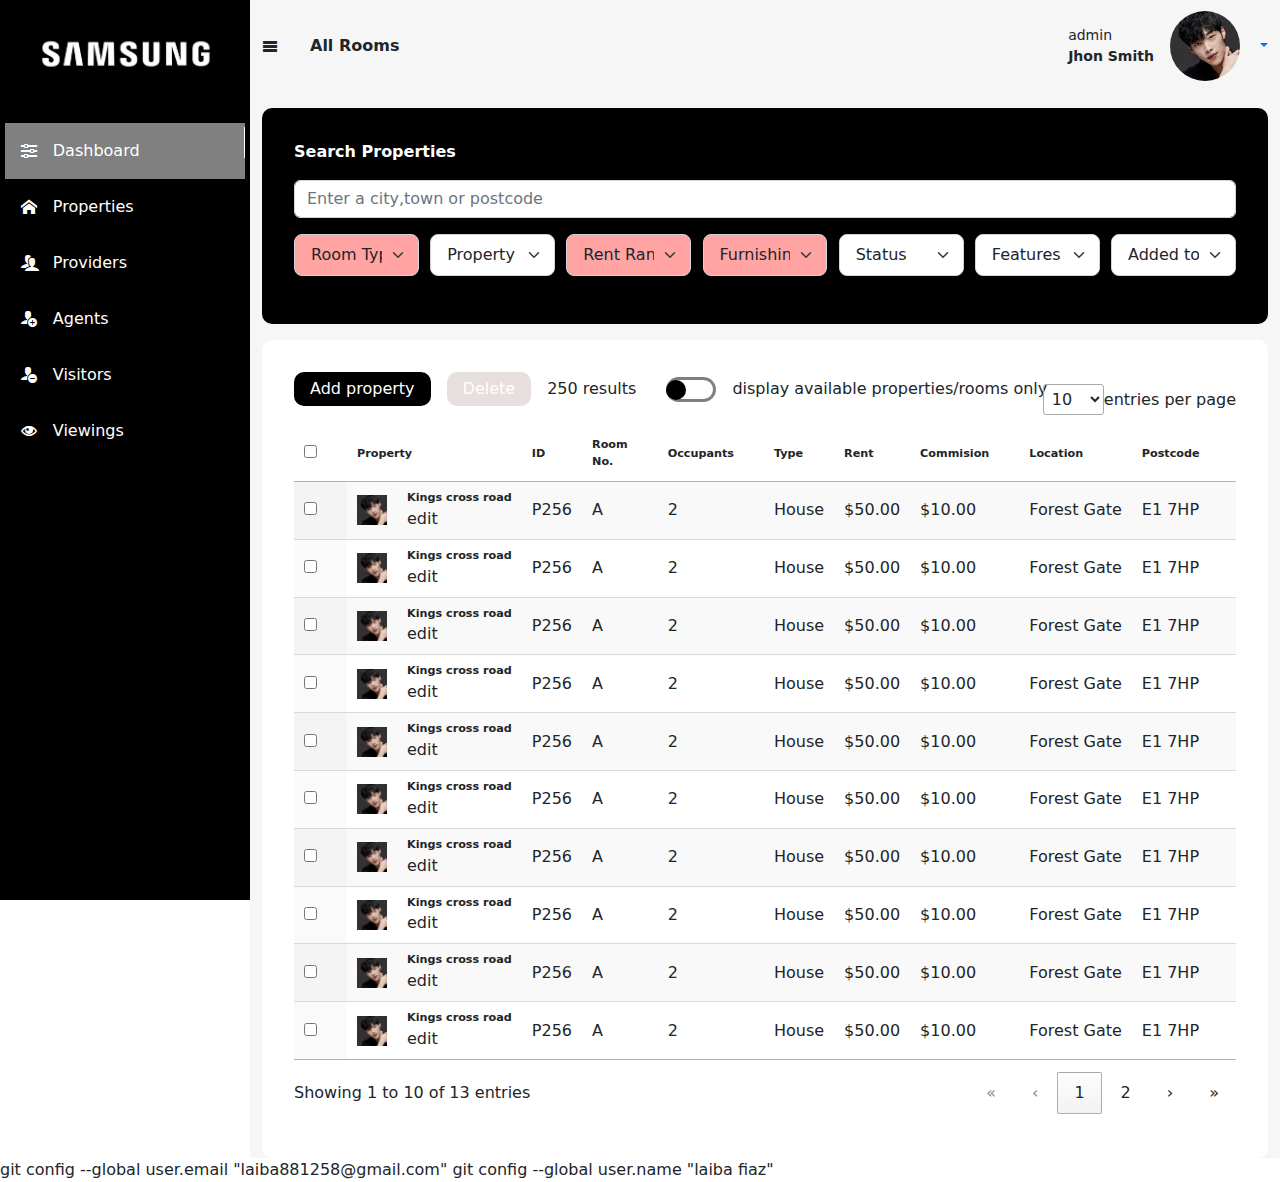
==== index.html @ 7d388dea "dashboard 1" ====
<!doctype html>
<html lang="en">
  <head>
    <meta charset="utf-8">
    <meta name="viewport" content="width=device-width, initial-scale=1">

    <!-- Bootstrap CSS -->
    <link rel="stylesheet" href="assets/css/bootstrap.css">
    <link rel="stylesheet" href="assets/css/datatable.css">
    <link rel="stylesheet" href="assets/css/style.css">
    <link rel="stylesheet" href="assets/css/theme.css">

    <title>Dashboard</title>
  </head>
  <body>
    <div class="main-wrapper">
        <aside class="aside">
            <div class="logo">
                <img src="assets/images/logo.png">
            </div>
            <div class="aside-lis">
                <ul class="navbar-nav">
                    <li class="active nav-item">
                        <a class="nav-link active" aria-current="page" href="#">
                                <i class=" icon-left icon-equalizer"></i>Dashboard
                           </a>
                    </li>
                    <li class="nav-item">
                        <a class="nav-link accordion-button collapsed" aria-current="page" data-bs-toggle="collapse"
                            data-bs-target="#flush-collapseOne" aria-expanded="false" aria-controls="flush-collapseOne"
                            href="#">
                           
                               
                                 <i class="icon-left  icon-home"></i>Properties
                        </a>
                        <div class="accordion accordion-flush" id="accordionFlushExample">
                            <div id="flush-collapseOne" class="accordion-collapse collapse"
                                aria-labelledby="flush-headingOne" data-bs-parent="#accordionFlushExample">
                                <ul class="nav flex-column">
                                    <li class="nav-item">
                                        <a class="nav-link" href="#">Nested Item 1</a>
                                    </li>
                                    <li class="nav-item">
                                        <a class="nav-link" href="#">Nested Item 2</a>
                                    </li>
                                    <li class="nav-item">
                                        <a class="nav-link" href="#">Nested Item 3</a>
                                    </li>
                                </ul>
                            </div>
                        </div>
                    </li>
                    <li class=" nav-item">
                        <a class="nav-link active" aria-current="page" href="#">
                                <i class=" icon-left icon-users"></i>Providers
                           </a>
                    </li>
                    <li class=" nav-item">
                        <a class="nav-link " aria-current="page" href="#">
                                <i class=" icon-left icon-user-plus"></i>Agents
                           </a>
                    </li>
                    <li class=" nav-item">
                        <a class="nav-link " aria-current="page" href="#">
                                <i class=" icon-left icon-user-minus"></i>Visitors
                           </a>
                    </li>
                    <li class=" nav-item">
                        <a class="nav-link " aria-current="page" href="#">
                                <i class=" icon-left icon-eye"></i>Viewings
                           </a>
                    </li>


            </div>

        </aside>
        <div class="aside-content-wrapper">
            <div class="container">
                <div class="aside-content-inner">
                    <div class="top-row">
                        <div class="top-left">
                            <i class="icon-menu toggler"></i>
                            <strong>All Rooms</strong>
                        </div>
                        <div class="top-right">
                            <small>admin<strong>Jhon Smith</strong></small>
                            <img src="assets/images/profile.webp">
                            <div class="dropdown">
                                <a class=" dropdown-toggle" href="#" role="button" data-bs-toggle="dropdown"
                                    aria-expanded="false">
                                </a>
                                <ul class="dropdown-menu">
                                    <li><a class="dropdown-item" href="#">Profile</a></li>
                                    <li><a class="dropdown-item" href="#">Log out</a></li>
                                </ul>
                            </div>
                        </div>
                    </div>
                    <div class="form-section">
                        <strong>search properties</strong>
                        <form>
                            <div class="mb-3">
                                <input type="search" class="form-control" id="exampleFormControlInput1"
                                    placeholder="Enter a city,town or postcode">
                            </div>
                            <div class="multiple-options">
                                <select class="form-select form-select-lg mb-3 pink-clr"
                                    aria-label=".form-select-lg example">
                                    <option selected>Room Type</option>
                                    <option value="1">One</option>
                                    <option value="2">Two</option>
                                    <option value="3">Three</option>
                                </select>
                                <select class="form-select form-select-lg mb-3" aria-label=".form-select-lg example">
                                    <option selected>Property Size</option>
                                    <option value="1">One</option>
                                    <option value="2">Two</option>
                                    <option value="3">Three</option>
                                </select>
                                <select class="form-select form-select-lg mb-3 pink-clr"
                                    aria-label=".form-select-lg example">
                                    <option selected>Rent Range</option>
                                    <option value="1">One</option>
                                    <option value="2">Two</option>
                                    <option value="3">Three</option>
                                </select>
                                <select class="form-select form-select-lg mb-3 pink-clr"
                                    aria-label=".form-select-lg example">
                                    <option selected>Furnishing</option>
                                    <option value="1">One</option>
                                    <option value="2">Two</option>
                                    <option value="3">Three</option>
                                </select>
                                <select class="form-select form-select-lg mb-3" aria-label=".form-select-lg example">
                                    <option selected>Status</option>
                                    <option value="1">One</option>
                                    <option value="2">Two</option>
                                    <option value="3">Three</option>
                                </select>
                                <select class="form-select form-select-lg mb-3" aria-label=".form-select-lg example">
                                    <option selected>Features</option>
                                    <option value="1">One</option>
                                    <option value="2">Two</option>
                                    <option value="3">Three</option>
                                </select>
                                <select class="form-select form-select-lg mb-3" aria-label=".form-select-lg example">
                                    <option selected>Added to site</option>
                                    <option value="1">One</option>
                                    <option value="2">Two</option>
                                    <option value="3">Three</option>
                                </select>
                            </div>
                        </form>
                    </div><!-- /.form-section -->
                    <div class="table-section">
                        <div class="table-top-strip">
                            <div class="table-top-strip-left">
                                <button class="common-btn black">Add property</button>
                                <button class="common-btn grey">Delete</button>
                                <span>250 results</span>
                            </div>
                            <div class="table-top-strip-right">
                                <span class="indicator">display available properties/rooms only</span>
                            </div>
                        </div>
                        <div class="table-responsive">
                            <table id="myTable" class="display">
                                <thead>
                                    <tr>
                                        <th><input type="checkbox" id="checkAll" /></th>
                                        <th colspan="2">Property</th>
                                        <th>ID</th>
                                        <th>Room No.</th>
                                        <th>Occupants</th>
                                        <th>Type</th>
                                        <th>Rent</th>
                                        <th>Commision</th>
                                        <th>Location</th>
                                        <th>Postcode</th>
                                        <th>Provider</th>
                                        <th>Status</th>
                                    </tr>
                                </thead>
                                <tbody>
                                    <tr>
                                        <td>
                                            <input type="checkbox" id="checkAll" />
                                        </td>
                                        <td class="client-img">
                                            <img src="assets/images/profile.webp">
                                        </td>
                                        <td><span><strong>Kings cross road</strong>edit</span></td>
                                        <td>P256</td>
                                        <td>A</td>
                                        <td>2</td>
                                        <td>House</td>
                                        <td>$50.00</td>
                                        <td>$10.00</td>
                                        <td>Forest Gate</td>
                                        <td>E1 7HP</td>
                                        <td>PRV0121</td>
                                        <td><button class="common-btn available">Active</button></td>
                                    </tr>
                                    <tr>
                                        <td>
                                            <input type="checkbox" id="checkAll" />
                                        </td>
                                        <td class="client-img">
                                            <img src="assets/images/profile.webp">
    
                                        </td>
                                        <td> <span><strong>Kings cross road</strong>edit</span></td>
                                        <td>P256</td>
                                        <td>A</td>
                                        <td>2</td>
                                        <td>House</td>
                                        <td>$50.00</td>
                                        <td>$10.00</td>
                                        <td>Forest Gate</td>
                                        <td>E1 7HP</td>
                                        <td>PRV0121</td>
                                        <td><button class="common-btn left">Active</button></td>
                                    </tr>
                                    <tr>
                                        <td>
                                            <input type="checkbox" id="checkAll" />
                                        </td>
                                        <td class="client-img">
                                            <img src="assets/images/profile.webp">
                                        </td>
                                        <td> <span><strong>Kings cross road</strong>edit</span>
                                        </td>
                                        <td>P256</td>
                                        <td>A</td>
                                        <td>2</td>
                                        <td>House</td>
                                        <td>$50.00</td>
                                        <td>$10.00</td>
                                        <td>Forest Gate</td>
                                        <td>E1 7HP</td>
                                        <td>PRV0121</td>
                                        <td><button class="common-btn available">Active</button></td>
                                    </tr>
                                    <tr>
                                        <td>
                                            <input type="checkbox" id="checkAll" />
                                        </td>
                                        <td class="client-img">
                                            <img src="assets/images/profile.webp">
                                        </td>
                                        <td> <span><strong>Kings cross road</strong>edit</span>
                                        </td>
                                        <td>P256</td>
                                        <td>A</td>
                                        <td>2</td>
                                        <td>House</td>
                                        <td>$50.00</td>
                                        <td>$10.00</td>
                                        <td>Forest Gate</td>
                                        <td>E1 7HP</td>
                                        <td>PRV0121</td>
                                        <td><button class="common-btn left">Active</button></td>
                                    </tr>
                                    <tr>
                                        <td>
                                            <input type="checkbox" id="checkAll" />
                                        </td>
                                        <td class="client-img">
                                            <img src="assets/images/profile.webp">
                                        </td>
                                        <td> <span><strong>Kings cross road</strong>edit</span>
                                        </td>
                                        <td>P256</td>
                                        <td>A</td>
                                        <td>2</td>
                                        <td>House</td>
                                        <td>$50.00</td>
                                        <td>$10.00</td>
                                        <td>Forest Gate</td>
                                        <td>E1 7HP</td>
                                        <td>PRV0121</td>
                                        <td><button class="common-btn left">Active</button></td>
                                    </tr>
                                    <tr>
                                        <td>
                                            <input type="checkbox" id="checkAll" />
                                        </td>
                                        <td class="client-img">
                                            <img src="assets/images/profile.webp">
                                        </td>
                                        <td> <span><strong>Kings cross road</strong>edit</span>
                                        </td>
                                        <td>P256</td>
                                        <td>A</td>
                                        <td>2</td>
                                        <td>House</td>
                                        <td>$50.00</td>
                                        <td>$10.00</td>
                                        <td>Forest Gate</td>
                                        <td>E1 7HP</td>
                                        <td>PRV0121</td>
                                        <td><button class="common-btn available">Active</button></td>
                                    </tr>
                                    <tr>
                                        <td>
                                            <input type="checkbox" id="checkAll" />
                                        </td>
                                        <td class="client-img">
                                            <img src="assets/images/profile.webp">
                                        </td>
                                        <td> <span><strong>Kings cross road</strong>edit</span>
                                        </td>
                                        <td>P256</td>
                                        <td>A</td>
                                        <td>2</td>
                                        <td>House</td>
                                        <td>$50.00</td>
                                        <td>$10.00</td>
                                        <td>Forest Gate</td>
                                        <td>E1 7HP</td>
                                        <td>PRV0121</td>
                                        <td><button class="common-btn left">Active</button></td>
                                    </tr>
                                    <tr>
                                        <td>
                                            <input type="checkbox" id="checkAll" />
                                        </td>
                                        <td class="client-img">
                                            <img src="assets/images/profile.webp">
                                        </td>
                                        <td> <span><strong>Kings cross road</strong>edit</span>
                                        </td>
                                        <td>P256</td>
                                        <td>A</td>
                                        <td>2</td>
                                        <td>House</td>
                                        <td>$50.00</td>
                                        <td>$10.00</td>
                                        <td>Forest Gate</td>
                                        <td>E1 7HP</td>
                                        <td>PRV0121</td>
                                        <td><button class="left common-btn">Active</button></td>
                                    </tr>
                                    <tr>
                                        <td>
                                            <input type="checkbox" id="checkAll" />
                                        </td>
                                        <td class="client-img">
                                            <img src="assets/images/profile.webp">
                                        </td>
                                        <td> <span><strong>Kings cross road</strong>edit</span>
                                        </td>
                                        <td>P256</td>
                                        <td>A</td>
                                        <td>2</td>
                                        <td>House</td>
                                        <td>$50.00</td>
                                        <td>$10.00</td>
                                        <td>Forest Gate</td>
                                        <td>E1 7HP</td>
                                        <td>PRV0121</td>
                                        <td><button class="left common-btn">Active</button></td>
                                    </tr>
                                    <tr>
                                        <td>
                                            <input type="checkbox" id="checkAll" />
                                        </td>
                                        <td class="client-img">
                                            <img src="assets/images/profile.webp">
                                        </td>
                                        <td> <span><strong>Kings cross road</strong>edit</span>
                                        </td>
                                        <td>P256</td>
                                        <td>A</td>
                                        <td>2</td>
                                        <td>House</td>
                                        <td>$50.00</td>
                                        <td>$10.00</td>
                                        <td>Forest Gate</td>
                                        <td>E1 7HP</td>
                                        <td>PRV0121</td>
                                        <td><button class="left common-btn">Active</button></td>
                                    </tr>
                                    <tr>
                                        <td>
                                            <input type="checkbox" id="checkAll" />
                                        </td>
                                        <td class="client-img">
                                            <img src="assets/images/profile.webp">
                                        </td>
                                        <td> <span><strong>Kings cross road</strong>edit</span>
                                        </td>
                                        <td>P256</td>
                                        <td>A</td>
                                        <td>2</td>
                                        <td>House</td>
                                        <td>$50.00</td>
                                        <td>$10.00</td>
                                        <td>Forest Gate</td>
                                        <td>E1 7HP</td>
                                        <td>PRV0121</td>
                                        <td><button class="left common-btn">Active</button></td>
                                    </tr>
                                    <tr>
                                        <td>
                                            <input type="checkbox" id="checkAll" />
                                        </td>
                                        <td class="client-img">
                                            <img src="assets/images/profile.webp">
                                        </td>
                                        <td> <span><strong>Kings cross road</strong>edit</span>
                                        </td>
                                        <td>P256</td>
                                        <td>A</td>
                                        <td>2</td>
                                        <td>House</td>
                                        <td>$50.00</td>
                                        <td>$10.00</td>
                                        <td>Forest Gate</td>
                                        <td>E1 7HP</td>
                                        <td>PRV0121</td>
                                        <td><button class="left common-btn">Active</button></td>
                                    </tr>
                                    <tr>
                                        <td>
                                            <input type="checkbox" id="checkAll" />
                                        </td>
                                        <td class="client-img">
                                            <img src="assets/images/profile.webp">
                                        </td>
                                        <td> <span><strong>Kings cross road</strong>edit</span>
                                        </td>
                                        <td>P256</td>
                                        <td>A</td>
                                        <td>2</td>
                                        <td>House</td>
                                        <td>$50.00</td>
                                        <td>$10.00</td>
                                        <td>Forest Gate</td>
                                        <td>E1 7HP</td>
                                        <td>PRV0121</td>
                                        <td><button class="left common-btn">Active</button></td>
                                    </tr>
                                </tbody>
                            </table>
                        </div>

                    </div>




                </div><!-- /.aside-content-inner -->
          
        </div><!-- /.aside-content-wrapper -->

    </div><!-- /.main-wrapper -->
    
    <script src="assets/js/jquery.js"></script>
    <script src="assets/js/bootstrap.js"></script>
    <script src="assets/js/datatable.js"></script>
    <script src="assets/js/script.js"></script>
  </body>
</html>

git config --global user.email "laiba881258@gmail.com"
git config --global user.name "laiba fiaz"
---- assets/css/datatable.css ----
@charset "UTF-8";
:root {
  --dt-row-selected: 13, 110, 253;
  --dt-row-selected-text: 255, 255, 255;
  --dt-row-selected-link: 9, 10, 11;
  --dt-row-stripe: 0, 0, 0;
  --dt-row-hover: 0, 0, 0;
  --dt-column-ordering: 0, 0, 0;
  --dt-html-background: white;
}
:root.dark {
  --dt-html-background: rgb(33, 37, 41);
}

table.dataTable td.dt-control {
  text-align: center;
  cursor: pointer;
}
table.dataTable td.dt-control:before {
  display: inline-block;
  box-sizing: border-box;
  content: "";
  border-top: 5px solid transparent;
  border-left: 10px solid rgba(0, 0, 0, 0.5);
  border-bottom: 5px solid transparent;
  border-right: 0px solid transparent;
}
table.dataTable tr.dt-hasChild td.dt-control:before {
  border-top: 10px solid rgba(0, 0, 0, 0.5);
  border-left: 5px solid transparent;
  border-bottom: 0px solid transparent;
  border-right: 5px solid transparent;
}
table.dataTable tfoot:empty {
  display: none;
}

html.dark table.dataTable td.dt-control:before,
:root[data-bs-theme=dark] table.dataTable td.dt-control:before,
:root[data-theme=dark] table.dataTable td.dt-control:before {
  border-left-color: rgba(255, 255, 255, 0.5);
}
html.dark table.dataTable tr.dt-hasChild td.dt-control:before,
:root[data-bs-theme=dark] table.dataTable tr.dt-hasChild td.dt-control:before,
:root[data-theme=dark] table.dataTable tr.dt-hasChild td.dt-control:before {
  border-top-color: rgba(255, 255, 255, 0.5);
  border-left-color: transparent;
}

div.dt-scroll {
  width: 100%;
}

div.dt-scroll-body thead tr,
div.dt-scroll-body tfoot tr {
  height: 0;
}
div.dt-scroll-body thead tr th, div.dt-scroll-body thead tr td,
div.dt-scroll-body tfoot tr th,
div.dt-scroll-body tfoot tr td {
  height: 0 !important;
  padding-top: 0px !important;
  padding-bottom: 0px !important;
  border-top-width: 0px !important;
  border-bottom-width: 0px !important;
}
div.dt-scroll-body thead tr th div.dt-scroll-sizing, div.dt-scroll-body thead tr td div.dt-scroll-sizing,
div.dt-scroll-body tfoot tr th div.dt-scroll-sizing,
div.dt-scroll-body tfoot tr td div.dt-scroll-sizing {
  height: 0 !important;
  overflow: hidden !important;
}

table.dataTable thead > tr > th:active,
table.dataTable thead > tr > td:active {
  outline: none;
}
table.dataTable thead > tr > th.dt-orderable-asc span.dt-column-order:before, table.dataTable thead > tr > th.dt-ordering-asc span.dt-column-order:before,
table.dataTable thead > tr > td.dt-orderable-asc span.dt-column-order:before,
table.dataTable thead > tr > td.dt-ordering-asc span.dt-column-order:before {
  position: absolute;
  display: block;
  bottom: 50%;
  content: "▲";
  content: "▲"/"";
}
table.dataTable thead > tr > th.dt-orderable-desc span.dt-column-order:after, table.dataTable thead > tr > th.dt-ordering-desc span.dt-column-order:after,
table.dataTable thead > tr > td.dt-orderable-desc span.dt-column-order:after,
table.dataTable thead > tr > td.dt-ordering-desc span.dt-column-order:after {
  position: absolute;
  display: block;
  top: 50%;
  content: "▼";
  content: "▼"/"";
}
table.dataTable thead > tr > th.dt-orderable-asc, table.dataTable thead > tr > th.dt-orderable-desc, table.dataTable thead > tr > th.dt-ordering-asc, table.dataTable thead > tr > th.dt-ordering-desc,
table.dataTable thead > tr > td.dt-orderable-asc,
table.dataTable thead > tr > td.dt-orderable-desc,
table.dataTable thead > tr > td.dt-ordering-asc,
table.dataTable thead > tr > td.dt-ordering-desc {
  position: relative;
  padding-right: 30px;
}
table.dataTable thead > tr > th.dt-orderable-asc span.dt-column-order, table.dataTable thead > tr > th.dt-orderable-desc span.dt-column-order, table.dataTable thead > tr > th.dt-ordering-asc span.dt-column-order, table.dataTable thead > tr > th.dt-ordering-desc span.dt-column-order,
table.dataTable thead > tr > td.dt-orderable-asc span.dt-column-order,
table.dataTable thead > tr > td.dt-orderable-desc span.dt-column-order,
table.dataTable thead > tr > td.dt-ordering-asc span.dt-column-order,
table.dataTable thead > tr > td.dt-ordering-desc span.dt-column-order {
  position: absolute;
  right: 12px;
  top: 0;
  bottom: 0;
  width: 12px;
}
table.dataTable thead > tr > th.dt-orderable-asc span.dt-column-order:before, table.dataTable thead > tr > th.dt-orderable-asc span.dt-column-order:after, table.dataTable thead > tr > th.dt-orderable-desc span.dt-column-order:before, table.dataTable thead > tr > th.dt-orderable-desc span.dt-column-order:after, table.dataTable thead > tr > th.dt-ordering-asc span.dt-column-order:before, table.dataTable thead > tr > th.dt-ordering-asc span.dt-column-order:after, table.dataTable thead > tr > th.dt-ordering-desc span.dt-column-order:before, table.dataTable thead > tr > th.dt-ordering-desc span.dt-column-order:after,
table.dataTable thead > tr > td.dt-orderable-asc span.dt-column-order:before,
table.dataTable thead > tr > td.dt-orderable-asc span.dt-column-order:after,
table.dataTable thead > tr > td.dt-orderable-desc span.dt-column-order:before,
table.dataTable thead > tr > td.dt-orderable-desc span.dt-column-order:after,
table.dataTable thead > tr > td.dt-ordering-asc span.dt-column-order:before,
table.dataTable thead > tr > td.dt-ordering-asc span.dt-column-order:after,
table.dataTable thead > tr > td.dt-ordering-desc span.dt-column-order:before,
table.dataTable thead > tr > td.dt-ordering-desc span.dt-column-order:after {
  left: 0;
  opacity: 0.125;
  line-height: 9px;
  font-size: 0.8em;
}
table.dataTable thead > tr > th.dt-orderable-asc, table.dataTable thead > tr > th.dt-orderable-desc,
table.dataTable thead > tr > td.dt-orderable-asc,
table.dataTable thead > tr > td.dt-orderable-desc {
  cursor: pointer;
}
table.dataTable thead > tr > th.dt-orderable-asc:hover, table.dataTable thead > tr > th.dt-orderable-desc:hover,
table.dataTable thead > tr > td.dt-orderable-asc:hover,
table.dataTable thead > tr > td.dt-orderable-desc:hover {
  outline: 2px solid rgba(0, 0, 0, 0.05);
  outline-offset: -2px;
}
table.dataTable thead > tr > th.dt-ordering-asc span.dt-column-order:before, table.dataTable thead > tr > th.dt-ordering-desc span.dt-column-order:after,
table.dataTable thead > tr > td.dt-ordering-asc span.dt-column-order:before,
table.dataTable thead > tr > td.dt-ordering-desc span.dt-column-order:after {
  opacity: 0.6;
}
table.dataTable thead > tr > th.sorting_desc_disabled span.dt-column-order:after, table.dataTable thead > tr > th.sorting_asc_disabled span.dt-column-order:before,
table.dataTable thead > tr > td.sorting_desc_disabled span.dt-column-order:after,
table.dataTable thead > tr > td.sorting_asc_disabled span.dt-column-order:before {
  display: none;
}
table.dataTable thead > tr > th:active,
table.dataTable thead > tr > td:active {
  outline: none;
}

div.dt-scroll-body > table.dataTable > thead > tr > th,
div.dt-scroll-body > table.dataTable > thead > tr > td {
  overflow: hidden;
}

:root.dark table.dataTable thead > tr > th.dt-orderable-asc:hover, :root.dark table.dataTable thead > tr > th.dt-orderable-desc:hover,
:root.dark table.dataTable thead > tr > td.dt-orderable-asc:hover,
:root.dark table.dataTable thead > tr > td.dt-orderable-desc:hover,
:root[data-bs-theme=dark] table.dataTable thead > tr > th.dt-orderable-asc:hover,
:root[data-bs-theme=dark] table.dataTable thead > tr > th.dt-orderable-desc:hover,
:root[data-bs-theme=dark] table.dataTable thead > tr > td.dt-orderable-asc:hover,
:root[data-bs-theme=dark] table.dataTable thead > tr > td.dt-orderable-desc:hover {
  outline: 2px solid rgba(255, 255, 255, 0.05);
}

div.dt-processing {
  position: absolute;
  top: 50%;
  left: 50%;
  width: 200px;
  margin-left: -100px;
  margin-top: -22px;
  text-align: center;
  padding: 2px;
  z-index: 10;
}
div.dt-processing > div:last-child {
  position: relative;
  width: 80px;
  height: 15px;
  margin: 1em auto;
}
div.dt-processing > div:last-child > div {
  position: absolute;
  top: 0;
  width: 13px;
  height: 13px;
  border-radius: 50%;
  background: rgb(13, 110, 253);
  background: rgb(var(--dt-row-selected));
  animation-timing-function: cubic-bezier(0, 1, 1, 0);
}
div.dt-processing > div:last-child > div:nth-child(1) {
  left: 8px;
  animation: datatables-loader-1 0.6s infinite;
}
div.dt-processing > div:last-child > div:nth-child(2) {
  left: 8px;
  animation: datatables-loader-2 0.6s infinite;
}
div.dt-processing > div:last-child > div:nth-child(3) {
  left: 32px;
  animation: datatables-loader-2 0.6s infinite;
}
div.dt-processing > div:last-child > div:nth-child(4) {
  left: 56px;
  animation: datatables-loader-3 0.6s infinite;
}

@keyframes datatables-loader-1 {
  0% {
    transform: scale(0);
  }
  100% {
    transform: scale(1);
  }
}
@keyframes datatables-loader-3 {
  0% {
    transform: scale(1);
  }
  100% {
    transform: scale(0);
  }
}
@keyframes datatables-loader-2 {
  0% {
    transform: translate(0, 0);
  }
  100% {
    transform: translate(24px, 0);
  }
}
table.dataTable.nowrap th, table.dataTable.nowrap td {
  white-space: nowrap;
}
table.dataTable th,
table.dataTable td {
  box-sizing: border-box;
}
table.dataTable th.dt-type-numeric, table.dataTable th.dt-type-date,
table.dataTable td.dt-type-numeric,
table.dataTable td.dt-type-date {
  text-align: right;
}
table.dataTable th.dt-left,
table.dataTable td.dt-left {
  text-align: left;
}
table.dataTable th.dt-center,
table.dataTable td.dt-center {
  text-align: center;
}
table.dataTable th.dt-right,
table.dataTable td.dt-right {
  text-align: right;
}
table.dataTable th.dt-justify,
table.dataTable td.dt-justify {
  text-align: justify;
}
table.dataTable th.dt-nowrap,
table.dataTable td.dt-nowrap {
  white-space: nowrap;
}
table.dataTable th.dt-empty,
table.dataTable td.dt-empty {
  text-align: center;
  vertical-align: top;
}
table.dataTable thead th,
table.dataTable thead td,
table.dataTable tfoot th,
table.dataTable tfoot td {
  text-align: left;
}
table.dataTable thead th.dt-head-left,
table.dataTable thead td.dt-head-left,
table.dataTable tfoot th.dt-head-left,
table.dataTable tfoot td.dt-head-left {
  text-align: left;
}
table.dataTable thead th.dt-head-center,
table.dataTable thead td.dt-head-center,
table.dataTable tfoot th.dt-head-center,
table.dataTable tfoot td.dt-head-center {
  text-align: center;
}
table.dataTable thead th.dt-head-right,
table.dataTable thead td.dt-head-right,
table.dataTable tfoot th.dt-head-right,
table.dataTable tfoot td.dt-head-right {
  text-align: right;
}
table.dataTable thead th.dt-head-justify,
table.dataTable thead td.dt-head-justify,
table.dataTable tfoot th.dt-head-justify,
table.dataTable tfoot td.dt-head-justify {
  text-align: justify;
}
table.dataTable thead th.dt-head-nowrap,
table.dataTable thead td.dt-head-nowrap,
table.dataTable tfoot th.dt-head-nowrap,
table.dataTable tfoot td.dt-head-nowrap {
  white-space: nowrap;
}
table.dataTable tbody th.dt-body-left,
table.dataTable tbody td.dt-body-left {
  text-align: left;
}
table.dataTable tbody th.dt-body-center,
table.dataTable tbody td.dt-body-center {
  text-align: center;
}
table.dataTable tbody th.dt-body-right,
table.dataTable tbody td.dt-body-right {
  text-align: right;
}
table.dataTable tbody th.dt-body-justify,
table.dataTable tbody td.dt-body-justify {
  text-align: justify;
}
table.dataTable tbody th.dt-body-nowrap,
table.dataTable tbody td.dt-body-nowrap {
  white-space: nowrap;
}

:root {
  --dt-row-hover-alpha: 0.035;
  --dt-row-stripe-alpha: 0.023;
  --dt-column-ordering-alpha: 0.019;
  --dt-row-selected-stripe-alpha: 0.923;
  --dt-row-selected-column-ordering-alpha: 0.919;
}

/*
 * Table styles
 */
table.dataTable {
  width: 100%;
  margin: 0 auto;
  border-spacing: 0;
  /*
   * Header and footer styles
   */
  /*
   * Body styles
   */
}
table.dataTable thead th,
table.dataTable tfoot th {
  font-weight: bold;
}
table.dataTable > thead > tr > th,
table.dataTable > thead > tr > td {
  padding: 10px;
  border-bottom: 1px solid rgba(0, 0, 0, 0.3);
}
table.dataTable > thead > tr > th:active,
table.dataTable > thead > tr > td:active {
  outline: none;
}
table.dataTable > tfoot > tr > th,
table.dataTable > tfoot > tr > td {
  border-top: 1px solid rgba(0, 0, 0, 0.3);
  padding: 10px 10px 6px 10px;
}
table.dataTable > tbody > tr {
  background-color: transparent;
}
table.dataTable > tbody > tr:first-child > * {
  border-top: none;
}
table.dataTable > tbody > tr:last-child > * {
  border-bottom: none;
}
table.dataTable > tbody > tr.selected > * {
  box-shadow: inset 0 0 0 9999px rgba(13, 110, 253, 0.9);
  box-shadow: inset 0 0 0 9999px rgba(var(--dt-row-selected), 0.9);
  color: rgb(255, 255, 255);
  color: rgb(var(--dt-row-selected-text));
}
table.dataTable > tbody > tr.selected a {
  color: rgb(9, 10, 11);
  color: rgb(var(--dt-row-selected-link));
}
table.dataTable > tbody > tr > th,
table.dataTable > tbody > tr > td {
  padding: 8px 10px;
}
table.dataTable.row-border > tbody > tr > *, table.dataTable.display > tbody > tr > * {
  border-top: 1px solid rgba(0, 0, 0, 0.15);
}
table.dataTable.row-border > tbody > tr:first-child > *, table.dataTable.display > tbody > tr:first-child > * {
  border-top: none;
}
table.dataTable.row-border > tbody > tr.selected + tr.selected > td, table.dataTable.display > tbody > tr.selected + tr.selected > td {
  border-top-color: rgba(13, 110, 253, 0.65);
  border-top-color: rgba(var(--dt-row-selected), 0.65);
}
table.dataTable.cell-border > tbody > tr > * {
  border-top: 1px solid rgba(0, 0, 0, 0.15);
  border-right: 1px solid rgba(0, 0, 0, 0.15);
}
table.dataTable.cell-border > tbody > tr > *:first-child {
  border-left: 1px solid rgba(0, 0, 0, 0.15);
}
table.dataTable.cell-border > tbody > tr:first-child > * {
  border-top: 1px solid rgba(0, 0, 0, 0.3);
}
table.dataTable.stripe > tbody > tr:nth-child(odd) > *, table.dataTable.display > tbody > tr:nth-child(odd) > * {
  box-shadow: inset 0 0 0 9999px rgba(0, 0, 0, 0.023);
  box-shadow: inset 0 0 0 9999px rgba(var(--dt-row-stripe), var(--dt-row-stripe-alpha));
}
table.dataTable.stripe > tbody > tr:nth-child(odd).selected > *, table.dataTable.display > tbody > tr:nth-child(odd).selected > * {
  box-shadow: inset 0 0 0 9999px rgba(13, 110, 253, 0.923);
  box-shadow: inset 0 0 0 9999px rgba(var(--dt-row-selected), var(--dt-row-selected-stripe-alpha));
}
table.dataTable.hover > tbody > tr:hover > *, table.dataTable.display > tbody > tr:hover > * {
  box-shadow: inset 0 0 0 9999px rgba(0, 0, 0, 0.035);
  box-shadow: inset 0 0 0 9999px rgba(var(--dt-row-hover), var(--dt-row-hover-alpha));
}
table.dataTable.hover > tbody > tr.selected:hover > *, table.dataTable.display > tbody > tr.selected:hover > * {
  box-shadow: inset 0 0 0 9999px #0d6efd !important;
  box-shadow: inset 0 0 0 9999px rgba(var(--dt-row-selected), 1) !important;
}
table.dataTable.order-column > tbody tr > .sorting_1,
table.dataTable.order-column > tbody tr > .sorting_2,
table.dataTable.order-column > tbody tr > .sorting_3, table.dataTable.display > tbody tr > .sorting_1,
table.dataTable.display > tbody tr > .sorting_2,
table.dataTable.display > tbody tr > .sorting_3 {
  box-shadow: inset 0 0 0 9999px rgba(0, 0, 0, 0.019);
  box-shadow: inset 0 0 0 9999px rgba(var(--dt-column-ordering), var(--dt-column-ordering-alpha));
}
table.dataTable.order-column > tbody tr.selected > .sorting_1,
table.dataTable.order-column > tbody tr.selected > .sorting_2,
table.dataTable.order-column > tbody tr.selected > .sorting_3, table.dataTable.display > tbody tr.selected > .sorting_1,
table.dataTable.display > tbody tr.selected > .sorting_2,
table.dataTable.display > tbody tr.selected > .sorting_3 {
  box-shadow: inset 0 0 0 9999px rgba(13, 110, 253, 0.919);
  box-shadow: inset 0 0 0 9999px rgba(var(--dt-row-selected), var(--dt-row-selected-column-ordering-alpha));
}
table.dataTable.display > tbody > tr:nth-child(odd) > .sorting_1, table.dataTable.order-column.stripe > tbody > tr:nth-child(odd) > .sorting_1 {
  box-shadow: inset 0 0 0 9999px rgba(0, 0, 0, 0.054);
  box-shadow: inset 0 0 0 9999px rgba(var(--dt-column-ordering), calc(var(--dt-row-stripe-alpha) + var(--dt-column-ordering-alpha)));
}
table.dataTable.display > tbody > tr:nth-child(odd) > .sorting_2, table.dataTable.order-column.stripe > tbody > tr:nth-child(odd) > .sorting_2 {
  box-shadow: inset 0 0 0 9999px rgba(0, 0, 0, 0.047);
  box-shadow: inset 0 0 0 9999px rgba(var(--dt-column-ordering), calc(var(--dt-row-stripe-alpha) + var(--dt-column-ordering-alpha) - 0.007));
}
table.dataTable.display > tbody > tr:nth-child(odd) > .sorting_3, table.dataTable.order-column.stripe > tbody > tr:nth-child(odd) > .sorting_3 {
  box-shadow: inset 0 0 0 9999px rgba(0, 0, 0, 0.039);
  box-shadow: inset 0 0 0 9999px rgba(var(--dt-column-ordering), calc(var(--dt-row-stripe-alpha) + var(--dt-column-ordering-alpha) - 0.015));
}
table.dataTable.display > tbody > tr:nth-child(odd).selected > .sorting_1, table.dataTable.order-column.stripe > tbody > tr:nth-child(odd).selected > .sorting_1 {
  box-shadow: inset 0 0 0 9999px rgba(13, 110, 253, 0.954);
  box-shadow: inset 0 0 0 9999px rgba(var(--dt-row-selected), calc(var(--dt-row-selected-stripe-alpha) + var(--dt-column-ordering-alpha)));
}
table.dataTable.display > tbody > tr:nth-child(odd).selected > .sorting_2, table.dataTable.order-column.stripe > tbody > tr:nth-child(odd).selected > .sorting_2 {
  box-shadow: inset 0 0 0 9999px rgba(13, 110, 253, 0.947);
  box-shadow: inset 0 0 0 9999px rgba(var(--dt-row-selected), calc(var(--dt-row-selected-stripe-alpha) + var(--dt-column-ordering-alpha) - 0.007));
}
table.dataTable.display > tbody > tr:nth-child(odd).selected > .sorting_3, table.dataTable.order-column.stripe > tbody > tr:nth-child(odd).selected > .sorting_3 {
  box-shadow: inset 0 0 0 9999px rgba(13, 110, 253, 0.939);
  box-shadow: inset 0 0 0 9999px rgba(var(--dt-row-selected), calc(var(--dt-row-selected-stripe-alpha) + var(--dt-column-ordering-alpha) - 0.015));
}
table.dataTable.display tbody tr:hover > .sorting_1, table.dataTable.order-column.hover tbody tr:hover > .sorting_1 {
  box-shadow: inset 0 0 0 9999px rgba(0, 0, 0, 0.082);
  box-shadow: inset 0 0 0 9999px rgba(var(--dt-row-hover), calc(var(--dt-row-stripe-alpha) + var(--dt-column-ordering-alpha) + var(--dt-row-hover-alpha)));
}
table.dataTable.display tbody tr:hover > .sorting_2, table.dataTable.order-column.hover tbody tr:hover > .sorting_2 {
  box-shadow: inset 0 0 0 9999px rgba(0, 0, 0, 0.074);
  box-shadow: inset 0 0 0 9999px rgba(var(--dt-row-hover), calc(var(--dt-row-stripe-alpha) + var(--dt-column-ordering-alpha) + var(--dt-row-hover-alpha) - 0.007));
}
table.dataTable.display tbody tr:hover > .sorting_3, table.dataTable.order-column.hover tbody tr:hover > .sorting_3 {
  box-shadow: inset 0 0 0 9999px rgba(0, 0, 0, 0.062);
  box-shadow: inset 0 0 0 9999px rgba(var(--dt-row-hover), calc(var(--dt-row-stripe-alpha) + var(--dt-column-ordering-alpha) + var(--dt-row-hover-alpha) - 0.015));
}
table.dataTable.display tbody tr:hover.selected > .sorting_1, table.dataTable.order-column.hover tbody tr:hover.selected > .sorting_1 {
  box-shadow: inset 0 0 0 9999px rgba(13, 110, 253, 0.982);
  box-shadow: inset 0 0 0 9999px rgba(var(--dt-row-selected), calc(var(--dt-row-selected-stripe-alpha) + var(--dt-column-ordering-alpha)));
}
table.dataTable.display tbody tr:hover.selected > .sorting_2, table.dataTable.order-column.hover tbody tr:hover.selected > .sorting_2 {
  box-shadow: inset 0 0 0 9999px rgba(13, 110, 253, 0.974);
  box-shadow: inset 0 0 0 9999px rgba(var(--dt-row-selected), calc(var(--dt-row-selected-stripe-alpha) + var(--dt-column-ordering-alpha) + var(--dt-row-hover-alpha) - 0.007));
}
table.dataTable.display tbody tr:hover.selected > .sorting_3, table.dataTable.order-column.hover tbody tr:hover.selected > .sorting_3 {
  box-shadow: inset 0 0 0 9999px rgba(13, 110, 253, 0.962);
  box-shadow: inset 0 0 0 9999px rgba(var(--dt-row-selected), calc(var(--dt-row-selected-stripe-alpha) + var(--dt-column-ordering-alpha) + var(--dt-row-hover-alpha) - 0.015));
}
table.dataTable.compact thead th,
table.dataTable.compact thead td,
table.dataTable.compact tfoot th,
table.dataTable.compact tfoot td,
table.dataTable.compact tbody th,
table.dataTable.compact tbody td {
  padding: 4px;
}

div.dt-container div.dt-layout-row {
  display: flex;
  justify-content: space-between;
  align-items: center;
  width: 100%;
  margin: 0.75em 0;
}
div.dt-container div.dt-layout-row div.dt-layout-cell {
  display: flex;
  justify-content: space-between;
  align-items: center;
}
div.dt-container div.dt-layout-row div.dt-layout-cell.dt-layout-start {
  justify-content: flex-start;
  margin-right: auto;
}
div.dt-container div.dt-layout-row div.dt-layout-cell.dt-layout-end {
  justify-content: flex-end;
  margin-left: auto;
}
div.dt-container div.dt-layout-row div.dt-layout-cell:empty {
  display: none;
}

@media screen and (max-width: 767px) {
  div.dt-container div.dt-layout-row:not(.dt-layout-table) {
    display: block;
  }
  div.dt-container div.dt-layout-row:not(.dt-layout-table) div.dt-layout-cell {
    display: block;
    text-align: center;
  }
  div.dt-container div.dt-layout-row:not(.dt-layout-table) div.dt-layout-cell > * {
    margin: 0.5em 0;
  }
  div.dt-container div.dt-layout-row:not(.dt-layout-table) div.dt-layout-cell.dt-layout-start {
    margin-right: 0;
  }
  div.dt-container div.dt-layout-row:not(.dt-layout-table) div.dt-layout-cell.dt-layout-end {
    margin-left: 0;
  }
}
div.dt-container div.dt-layout-start > *:not(:last-child) {
  margin-right: 1em;
}
div.dt-container div.dt-layout-end > *:not(:first-child) {
  margin-left: 1em;
}
div.dt-container div.dt-layout-full {
  width: 100%;
}
div.dt-container div.dt-layout-full > *:only-child {
  margin-left: auto;
  margin-right: auto;
}
div.dt-container div.dt-layout-table > div {
  display: block !important;
}

@media screen and (max-width: 767px) {
  div.dt-container div.dt-layout-start > *:not(:last-child) {
    margin-right: 0;
  }
  div.dt-container div.dt-layout-end > *:not(:first-child) {
    margin-left: 0;
  }
}
/*
 * Control feature layout
 */
div.dt-container {
  position: relative;
  clear: both;
}
div.dt-container .dt-search input {
  border: 1px solid #aaa;
  border-radius: 3px;
  padding: 5px;
  background-color: transparent;
  color: inherit;
  margin-left: 3px;
}
div.dt-container .dt-input {
  border: 1px solid #aaa;
  border-radius: 3px;
  padding: 5px;
  background-color: transparent;
  color: inherit;
}
div.dt-container select.dt-input {
  padding: 4px;
}
div.dt-container .dt-paging .dt-paging-button {
  box-sizing: border-box;
  display: inline-block;
  min-width: 1.5em;
  padding: 0.5em 1em;
  margin-left: 2px;
  text-align: center;
  text-decoration: none !important;
  cursor: pointer;
  color: inherit !important;
  border: 1px solid transparent;
  border-radius: 2px;
  background: transparent;
}
div.dt-container .dt-paging .dt-paging-button.current, div.dt-container .dt-paging .dt-paging-button.current:hover {
  color: inherit !important;
  border: 1px solid rgba(0, 0, 0, 0.3);
  background-color: rgba(0, 0, 0, 0.05);
  background: -webkit-gradient(linear, left top, left bottom, color-stop(0%, rgba(230, 230, 230, 0.05)), color-stop(100%, rgba(0, 0, 0, 0.05))); /* Chrome,Safari4+ */
  background: -webkit-linear-gradient(top, rgba(230, 230, 230, 0.05) 0%, rgba(0, 0, 0, 0.05) 100%); /* Chrome10+,Safari5.1+ */
  background: -moz-linear-gradient(top, rgba(230, 230, 230, 0.05) 0%, rgba(0, 0, 0, 0.05) 100%); /* FF3.6+ */
  background: -ms-linear-gradient(top, rgba(230, 230, 230, 0.05) 0%, rgba(0, 0, 0, 0.05) 100%); /* IE10+ */
  background: -o-linear-gradient(top, rgba(230, 230, 230, 0.05) 0%, rgba(0, 0, 0, 0.05) 100%); /* Opera 11.10+ */
  background: linear-gradient(to bottom, rgba(230, 230, 230, 0.05) 0%, rgba(0, 0, 0, 0.05) 100%); /* W3C */
}
div.dt-container .dt-paging .dt-paging-button.disabled, div.dt-container .dt-paging .dt-paging-button.disabled:hover, div.dt-container .dt-paging .dt-paging-button.disabled:active {
  cursor: default;
  color: rgba(0, 0, 0, 0.5) !important;
  border: 1px solid transparent;
  background: transparent;
  box-shadow: none;
}
div.dt-container .dt-paging .dt-paging-button:hover {
  color: white !important;
  border: 1px solid #111;
  background-color: #111;
  background: -webkit-gradient(linear, left top, left bottom, color-stop(0%, #585858), color-stop(100%, #111)); /* Chrome,Safari4+ */
  background: -webkit-linear-gradient(top, #585858 0%, #111 100%); /* Chrome10+,Safari5.1+ */
  background: -moz-linear-gradient(top, #585858 0%, #111 100%); /* FF3.6+ */
  background: -ms-linear-gradient(top, #585858 0%, #111 100%); /* IE10+ */
  background: -o-linear-gradient(top, #585858 0%, #111 100%); /* Opera 11.10+ */
  background: linear-gradient(to bottom, #585858 0%, #111 100%); /* W3C */
}
div.dt-container .dt-paging .dt-paging-button:active {
  outline: none;
  background-color: #0c0c0c;
  background: -webkit-gradient(linear, left top, left bottom, color-stop(0%, #2b2b2b), color-stop(100%, #0c0c0c)); /* Chrome,Safari4+ */
  background: -webkit-linear-gradient(top, #2b2b2b 0%, #0c0c0c 100%); /* Chrome10+,Safari5.1+ */
  background: -moz-linear-gradient(top, #2b2b2b 0%, #0c0c0c 100%); /* FF3.6+ */
  background: -ms-linear-gradient(top, #2b2b2b 0%, #0c0c0c 100%); /* IE10+ */
  background: -o-linear-gradient(top, #2b2b2b 0%, #0c0c0c 100%); /* Opera 11.10+ */
  background: linear-gradient(to bottom, #2b2b2b 0%, #0c0c0c 100%); /* W3C */
  box-shadow: inset 0 0 3px #111;
}
div.dt-container .dt-paging .ellipsis {
  padding: 0 1em;
}
div.dt-container .dt-length,
div.dt-container .dt-search,
div.dt-container .dt-info,
div.dt-container .dt-processing,
div.dt-container .dt-paging {
  color: inherit;
}
div.dt-container .dataTables_scroll {
  clear: both;
}
div.dt-container .dataTables_scroll div.dt-scroll-body {
  -webkit-overflow-scrolling: touch;
}
div.dt-container .dataTables_scroll div.dt-scroll-body > table > thead > tr > th, div.dt-container .dataTables_scroll div.dt-scroll-body > table > thead > tr > td, div.dt-container .dataTables_scroll div.dt-scroll-body > table > tbody > tr > th, div.dt-container .dataTables_scroll div.dt-scroll-body > table > tbody > tr > td {
  vertical-align: middle;
}
div.dt-container .dataTables_scroll div.dt-scroll-body > table > thead > tr > th > div.dataTables_sizing,
div.dt-container .dataTables_scroll div.dt-scroll-body > table > thead > tr > td > div.dataTables_sizing, div.dt-container .dataTables_scroll div.dt-scroll-body > table > tbody > tr > th > div.dataTables_sizing,
div.dt-container .dataTables_scroll div.dt-scroll-body > table > tbody > tr > td > div.dataTables_sizing {
  height: 0;
  overflow: hidden;
  margin: 0 !important;
  padding: 0 !important;
}
div.dt-container.dt-empty-footer tbody > tr:last-child > * {
  border-bottom: 1px solid rgba(0, 0, 0, 0.3);
}
div.dt-container.dt-empty-footer .dt-scroll-body {
  border-bottom: 1px solid rgba(0, 0, 0, 0.3);
}
div.dt-container.dt-empty-footer .dt-scroll-body tbody > tr:last-child > * {
  border-bottom: none;
}

html.dark {
  --dt-row-hover: 255, 255, 255;
  --dt-row-stripe: 255, 255, 255;
  --dt-column-ordering: 255, 255, 255;
}
html.dark table.dataTable > thead > tr > th,
html.dark table.dataTable > thead > tr > td {
  border-bottom: 1px solid rgb(89, 91, 94);
}
html.dark table.dataTable > thead > tr > th:active,
html.dark table.dataTable > thead > tr > td:active {
  outline: none;
}
html.dark table.dataTable > tfoot > tr > th,
html.dark table.dataTable > tfoot > tr > td {
  border-top: 1px solid rgb(89, 91, 94);
}
html.dark table.dataTable.row-border > tbody > tr > *, html.dark table.dataTable.display > tbody > tr > * {
  border-top: 1px solid rgb(64, 67, 70);
}
html.dark table.dataTable.row-border > tbody > tr:first-child > *, html.dark table.dataTable.display > tbody > tr:first-child > * {
  border-top: none;
}
html.dark table.dataTable.row-border > tbody > tr.selected + tr.selected > td, html.dark table.dataTable.display > tbody > tr.selected + tr.selected > td {
  border-top-color: rgba(13, 110, 253, 0.65);
  border-top-color: rgba(var(--dt-row-selected), 0.65);
}
html.dark table.dataTable.cell-border > tbody > tr > th,
html.dark table.dataTable.cell-border > tbody > tr > td {
  border-top: 1px solid rgb(64, 67, 70);
  border-right: 1px solid rgb(64, 67, 70);
}
html.dark table.dataTable.cell-border > tbody > tr > th:first-child,
html.dark table.dataTable.cell-border > tbody > tr > td:first-child {
  border-left: 1px solid rgb(64, 67, 70);
}
html.dark .dt-container.dt-empty-footer table.dataTable {
  border-bottom: 1px solid rgb(89, 91, 94);
}
html.dark .dt-container .dt-search input,
html.dark .dt-container .dt-length select {
  border: 1px solid rgba(255, 255, 255, 0.2);
  background-color: var(--dt-html-background);
}
html.dark .dt-container .dt-paging .dt-paging-button.current, html.dark .dt-container .dt-paging .dt-paging-button.current:hover {
  border: 1px solid rgb(89, 91, 94);
  background: rgba(255, 255, 255, 0.15);
}
html.dark .dt-container .dt-paging .dt-paging-button.disabled, html.dark .dt-container .dt-paging .dt-paging-button.disabled:hover, html.dark .dt-container .dt-paging .dt-paging-button.disabled:active {
  color: #666 !important;
}
html.dark .dt-container .dt-paging .dt-paging-button:hover {
  border: 1px solid rgb(53, 53, 53);
  background: rgb(53, 53, 53);
}
html.dark .dt-container .dt-paging .dt-paging-button:active {
  background: #3a3a3a;
}

/*
 * Overrides for RTL support
 */
*[dir=rtl] table.dataTable thead th,
*[dir=rtl] table.dataTable thead td,
*[dir=rtl] table.dataTable tfoot th,
*[dir=rtl] table.dataTable tfoot td {
  text-align: right;
}
*[dir=rtl] table.dataTable th.dt-type-numeric, *[dir=rtl] table.dataTable th.dt-type-date,
*[dir=rtl] table.dataTable td.dt-type-numeric,
*[dir=rtl] table.dataTable td.dt-type-date {
  text-align: left;
}
*[dir=rtl] div.dt-container div.dt-layout-cell.dt-start {
  text-align: right;
}
*[dir=rtl] div.dt-container div.dt-layout-cell.dt-end {
  text-align: left;
}
*[dir=rtl] div.dt-container div.dt-search input {
  margin: 0 3px 0 0;
}
---- assets/css/style.css ----
@font-face {
  font-family: 'icomoon';
  src:  url('fonts/icomoon.eot?rkccm0');
  src:  url('fonts/icomoon.eot?rkccm0#iefix') format('embedded-opentype'),
    url('fonts/icomoon.ttf?rkccm0') format('truetype'),
    url('fonts/icomoon.woff?rkccm0') format('woff'),
    url('fonts/icomoon.svg?rkccm0#icomoon') format('svg');
  font-weight: normal;
  font-style: normal;
  font-display: block;
}

[class^="icon-"], [class*=" icon-"] {
  /* use !important to prevent issues with browser extensions that change fonts */
  font-family: 'icomoon' !important;
  speak: never;
  font-style: normal;
  font-weight: normal;
  font-variant: normal;
  text-transform: none;
  line-height: 1;

  /* Better Font Rendering =========== */
  -webkit-font-smoothing: antialiased;
  -moz-osx-font-smoothing: grayscale;
}

.icon-home:before {
  content: "\e900";
}
.icon-users:before {
  content: "\e972";
}
.icon-user-plus:before {
  content: "\e973";
}
.icon-user-minus:before {
  content: "\e974";
}
.icon-equalizer:before {
  content: "\e992";
}
.icon-menu:before {
  content: "\e9bd";
}
.icon-eye:before {
  content: "\e9ce";
}
.icon-circle-down:before {
  content: "\ea43";
}
---- assets/css/theme.css ----
* {
    padding: 0;
    margin: 0;
    box-sizing: border-box;
}

:root {
    --main-bg-color: #f6f6f6;
    --dashboard-bg-color: black;
    --white: white;
    --grey: grey;
    --pink: #ffa4a3;
}

body {
    overflow: hidden;
    overflow-y: auto;
}

.container {
    max-width: 1050px;
}

/* main-wraper */

.main-wrapper {
   
    position: relative;

}

/* aside */
.main-wrapper aside {
    width: 250px;
    min-height: 100vh;
    background-color: var(--dashboard-bg-color);
    padding: 0.3rem;
    transition: 0.5s linear all;
    position: fixed;
    overflow: hidden;


}
 aside.hide {
    width: 3.25rem !important;
    transition: 0.5s linear all;
   

}
.main-wrapper aside .logo {
    margin: 1rem 0 2rem 0;

}
.main-wrapper aside .logo img {
    height: 70px;
    margin: 0 auto;
    display: block;
}
.main-wrapper aside.hide .logo img {
    display: none;
}



.main-wrapper .aside-lis ul {
    color: white;

}

.main-wrapper .aside-lis ul li {
    position: relative;

}
.main-wrapper .aside-lis ul li .icon-left {
    position: absolute;
    top: 50%;
    left: 1rem;
    transform: translate(0, -50%);

}

.main-wrapper .aside-lis ul li.active {
    background-color: grey;
}

.main-wrapper .aside-lis ul li::after {
    content: "";
    position: absolute;
    width: 1px;
    height: 31.5px;
    background-color: var(--white);
    right: 0;
    top:0.25rem;
    display: none;

}

.main-wrapper .aside-lis ul li.active::after {
    display: block;
}

.main-wrapper .accordion li a {
    color: white;
    padding-left: 3rem !important;
}

.main-wrapper .aside-lis ul a {
    padding: 1rem 1rem 1rem 3rem;
    position: relative;

}

.main-wrapper .aside-icon {
    display: flex;
    align-items: center;
    width: 100%;
}



.main-wrapper .aside-lis small {
    padding-left: 0.3rem;
  

}
.main-wrapper .aside-content-wrapper {
    transition: 0.5s linear all;
    flex: 1;
    background-color: var(--main-bg-color);
    margin-left: 250px;

}
.margin{
    margin-left: 0 !important;
}

.main-wrapper .aside-content-inner {}

/* aside-row */


.main-wrapper .top-row {
    display: flex;
    align-items: center;
    justify-content: space-between;
    padding: 0.7rem 0;
    margin-bottom: 1rem;

}

.main-wrapper .top-row .top-left {
    display: flex;
    align-items: center;
    gap: 2rem;

}

.main-wrapper .top-row .top-right img {
    height: 70px;
    border-radius: 50px;
    width: 70px;
    object-fit: cover;
    object-position: top;
}

.main-wrapper .top-row .top-right {
    display: flex;
    align-items: center;
    gap: 1rem;

}

.main-wrapper .top-row .top-right strong {
    display: block;
}

/* form-section */

.main-wrapper .form-section {
    background-color: black;
    padding: 2rem;
    border-radius: 10px;
    margin-bottom: 1rem;
}

.main-wrapper .form-section strong {
    color: white;
    text-transform: capitalize;
    display: block;
    margin-bottom: 1rem;

}

.main-wrapper .form-section form .multiple-options {
    display: grid;
grid-template-columns: repeat(auto-fit, minmax(120px, 1fr));
    gap: 0.7rem;
}

.main-wrapper .form-section form select {
    font-size: 1rem;

}

.main-wrapper .form-section form select.pink-clr {
    background-color: var(--pink);

}

/* table */
td {
    white-space: nowrap;
}

.table-section .table-top-strip {
    display: flex;
    align-items: center;
    justify-content: space-between;
    position: absolute;
}

.table-section .table-top-strip .table-top-strip-left {
    display: flex;
    align-items: center;
    gap: 1rem;
}


.table-section .indicator {
    position: relative;
    padding-left: 6rem;
}

.table-section .indicator::before {
    content: "";
    position: absolute;
    width: 50px;
    height: 25px;
    border-radius: 18px;
    border: 3px solid grey;
    left: 30px;
}

.table-section .indicator::after {
    content: "";
    position: absolute;
    width: 20px;
    height: 20px;
    border-radius: 50px;
    background-color: black;
    left: 30px;
    top: 3%;
}

.dt-layout-start {
    width: 100%;

}
.dt-paging{
    white-space: nowrap;
}

.dt-search {
    display: none;
}

.dt-length {
    margin-left: auto;

}

.dt-layout-row {
    position: relative;
}

.dt-type-numeric {
    text-align: left !important;
}

.main-wrapper .table-section {
    background-color: white;
    padding: 2rem;
    border-radius: 10px;

}

.main-wrapper .table-section table {}

.main-wrapper .table-section table th {
    font-size: 0.7rem;

}

.main-wrapper table .client-img img {
    height: 30px;
    width: 30px;
    object-fit: cover;
    object-position: top;

}

.main-wrapper table strong {
    display: block;
    font-size: 0.7rem;
    white-space: nowrap;
}

.main-wrapper .table-section table th span.dt-column-order::before,
.main-wrapper .table-section table th span.dt-column-order::after {
    display: none !important;
}

.available {
    background-color: #93ffd9;
    color: #04c58d;
}

.left {
    background-color: hsl(358.44deg 100% 84.9%);
    color: hsl(0deg 77.2% 62.16%);

}

.black {
    background-color: black;
    color: white;

}

.grey {
    background-color: #e7dede;
    color: white;

}

.common-btn {
    border: none;
    padding: 0.3rem 1rem;
    border-radius: 10px;
    font-weight: 400;

}
/* media-query */
@media screen {
    
}
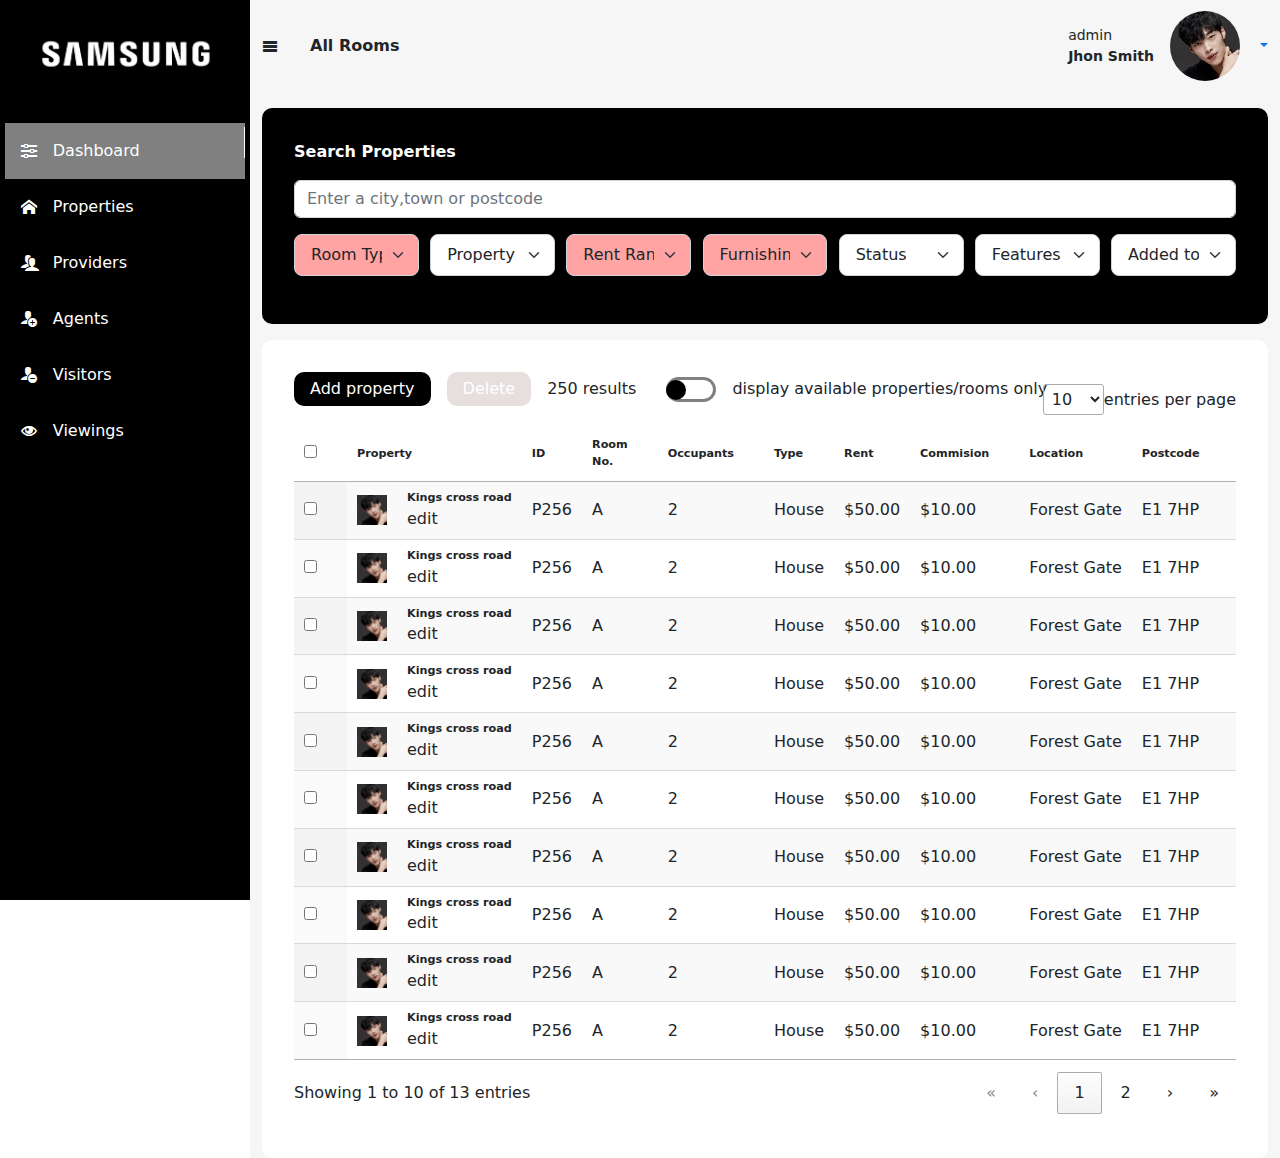
==== commit 16b4e056: "toggler class" ====
--- a/index.html
+++ b/index.html
@@ -464,6 +464,5 @@
   </body>
 </html>
 
-git config --global user.email "laiba881258@gmail.com"
-git config --global user.name "laiba fiaz"
-
+
+
--- a/assets/css/theme.css
+++ b/assets/css/theme.css
@@ -340,7 +340,31 @@
     font-weight: 400;
 
 }
-/* media-query */
-@media screen {
+/* media-query */ 
+  /* Medium devices (desktops, less than 992px) */
+  @media (max-width: 991px) {
+    .main-wrapper aside {
+        width:3.25rem;
+    }
+    .main-wrapper aside .logo img {
+        display:none;
+    }
+    .main-wrapper .aside-content-wrapper {
+        transition: 0.5s linear all;
+        padding-left: 3.25rem;
+        margin-left: 0;
     
-}+    }
+    aside.sm-hide{
+        transform: translateX(-100%);
+
+    }
+    .padding{
+        padding-left: 0 !important;
+    }
+  }
+  
+
+  
+ 
+  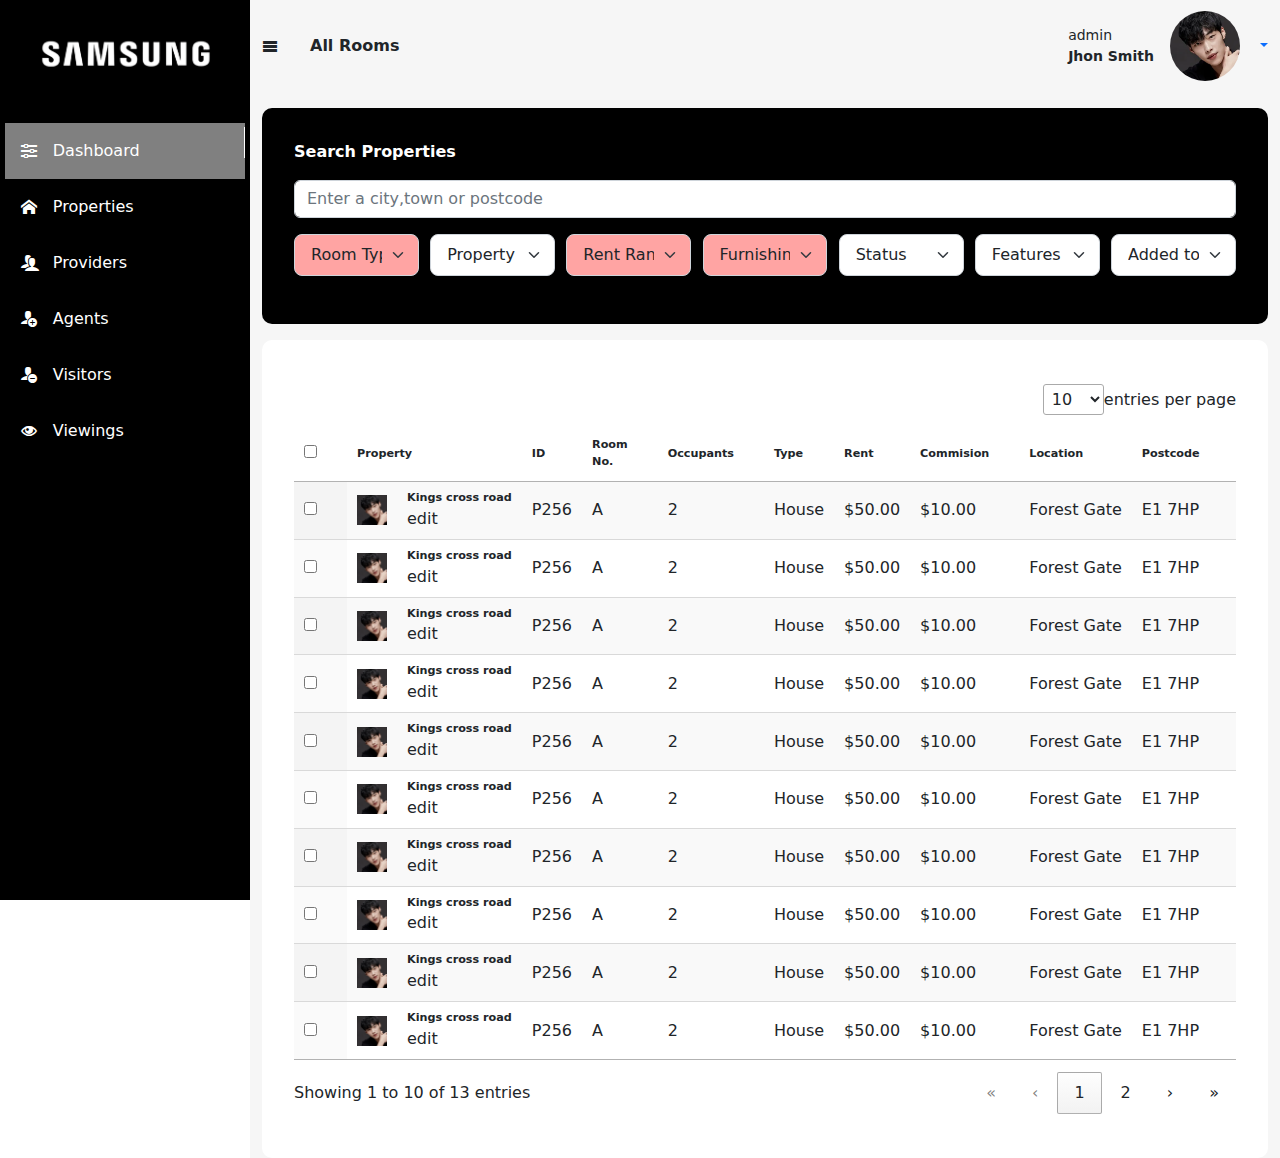
==== commit 8dd7bd19: "top-stip" ====
--- a/index.html
+++ b/index.html
@@ -154,7 +154,7 @@
                         </form>
                     </div><!-- /.form-section -->
                     <div class="table-section">
-                        <div class="table-top-strip">
+                        <!-- <div class="table-top-strip">
                             <div class="table-top-strip-left">
                                 <button class="common-btn black">Add property</button>
                                 <button class="common-btn grey">Delete</button>
@@ -163,7 +163,7 @@
                             <div class="table-top-strip-right">
                                 <span class="indicator">display available properties/rooms only</span>
                             </div>
-                        </div>
+                        </div> -->
                         <div class="table-responsive">
                             <table id="myTable" class="display">
                                 <thead>
--- a/assets/css/theme.css
+++ b/assets/css/theme.css
@@ -362,6 +362,9 @@
     .padding{
         padding-left: 0 !important;
     }
+     .top-left strong{
+        display: none !important;
+    }
   }
   
 
